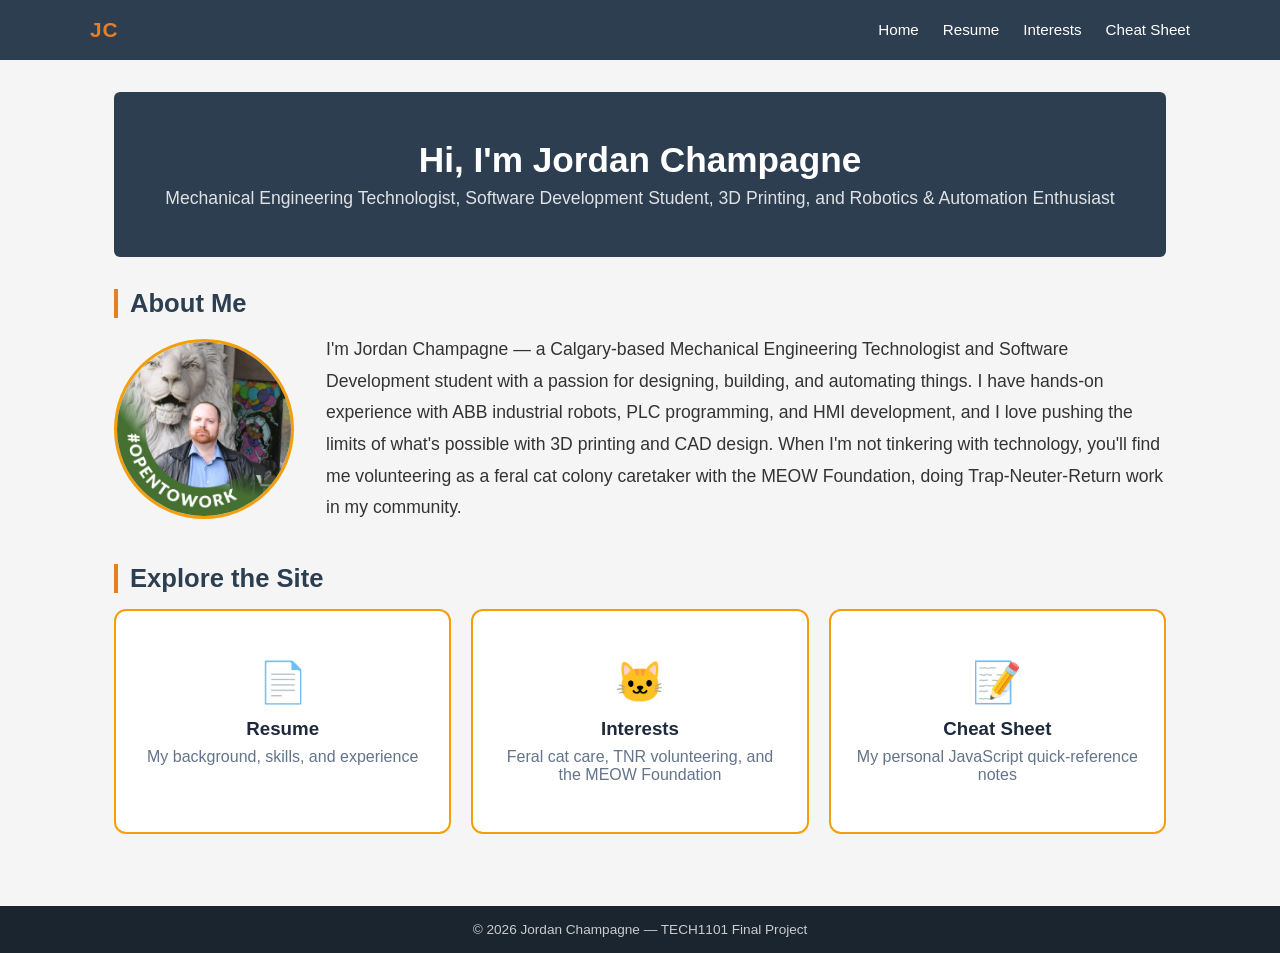
==== index.html @ 17ff37ef "Full resume update, profile photo, home page improvements" ====
<!DOCTYPE html>
<html lang="en">
<head>
    <meta charset="UTF-8">
    <meta name="viewport" content="width=device-width, initial-scale=1.0">
    <title>Jordan's Portfolio</title>
    <link rel="stylesheet" href="css/style.css">
</head>
<body>

    <!-- ===== Navigation ===== -->
    <nav>
        <div class="nav-container">
            <a href="index.html" class="nav-logo">JC</a>

            <!-- Hamburger button (visible on mobile) -->
            <button id="nav-toggle" class="nav-toggle" aria-label="Toggle navigation" aria-expanded="false">
                <span></span>
                <span></span>
                <span></span>
            </button>

            <ul id="nav-links" class="nav-links">
                <li><a href="index.html">Home</a></li>
                <li><a href="resume.html">Resume</a></li>
                <li><a href="hobby.html">Interests</a></li>
                <li><a href="cheatsheet.html">Cheat Sheet</a></li>
            </ul>
        </div>
    </nav>

    <!-- ===== Main Content ===== -->
    <main>
        <div class="page-hero">
            <h1>Hi, I'm Jordan Champagne</h1>
            <p>Mechanical Engineering Technologist, Software Development Student, 3D Printing, and Robotics &amp; Automation Enthusiast</p>
        </div>

        <!-- About blurb -->
        <section id="about">
            <h2>About Me</h2>
            <div class="about-grid">
                <img
                    src="images/profilepic.jpg"
                    alt="Jordan Champagne"
                    class="profile-img"
                    id="profile-photo"
                >
                <p>
                    I'm Jordan Champagne — a Calgary-based Mechanical Engineering Technologist and Software Development student
                    with a passion for designing, building, and automating things. I have hands-on experience with ABB industrial
                    robots, PLC programming, and HMI development, and I love pushing the limits of what's possible with 3D printing
                    and CAD design. When I'm not tinkering with technology, you'll find me volunteering as a feral cat colony
                    caretaker with the MEOW Foundation, doing Trap-Neuter-Return work in my community.
                </p>
            </div>
        </section>

        <!-- Quick links to the other pages -->
        <section id="quick-links">
            <h2>Explore the Site</h2>
            <div class="card-grid">
                <a href="resume.html" class="nav-card">
                    <div class="nav-card__icon">&#128196;</div>
                    <h3>Resume</h3>
                    <p>My background, skills, and experience</p>
                </a>
                <a href="hobby.html" class="nav-card">
                    <div class="nav-card__icon">&#128049;</div>
                    <h3>Interests</h3>
                    <p>Feral cat care, TNR volunteering, and the MEOW Foundation</p>
                </a>
                <a href="cheatsheet.html" class="nav-card">
                    <div class="nav-card__icon">&#128221;</div>
                    <h3>Cheat Sheet</h3>
                    <p>My personal JavaScript quick-reference notes</p>
                </a>
            </div>
        </section>
    </main>

    <!-- ===== Footer ===== -->
    <footer>
        <p>&copy; 2026 Jordan Champagne — TECH1101 Final Project</p>
    </footer>

    <script src="js/main.js"></script>
</body>
</html>
---- css/style.css ----
/* ============================================================
   style.css — Shared stylesheet for Jordan's Personal Website
   TECH1101 Final Project
   ============================================================ */

/* ---------- CSS Reset & Base ---------- */
*, *::before, *::after {
    box-sizing: border-box;
    margin: 0;
    padding: 0;
}

:root {
    /* Colour palette — edit these to restyle the whole site */
    --colour-primary:    #2c3e50;
    --colour-accent:     #e67e22;
    --colour-bg:         #f5f5f5;
    --colour-text:       #333333;
    --colour-nav-bg:     #2c3e50;
    --colour-nav-text:   #ffffff;
    --colour-footer-bg:  #1a252f;
    --colour-footer-text:#cccccc;

    /* Typography */
    --font-main: 'Segoe UI', Tahoma, Geneva, Verdana, sans-serif;
    --font-mono: 'Courier New', Courier, monospace;
}

body {
    font-family: var(--font-main);
    background-color: var(--colour-bg);
    color: var(--colour-text);
    min-height: 100vh;
    display: flex;
    flex-direction: column;
}

/* ---------- Navigation ---------- */
nav {
    background-color: var(--colour-nav-bg);
    padding: 0 1.5rem;
    position: sticky;
    top: 0;
    z-index: 100;
}

.nav-container {
    display: flex;
    justify-content: space-between;
    align-items: center;
    max-width: 1100px;
    margin: 0 auto;
    height: 60px;
}

.nav-logo {
    color: var(--colour-accent);
    font-size: 1.3rem;
    font-weight: 700;
    text-decoration: none;
    letter-spacing: 1px;
}

/* Hamburger button — hidden on desktop */
.nav-toggle {
    display: none;
    flex-direction: column;
    gap: 5px;
    background: none;
    border: none;
    cursor: pointer;
    padding: 4px;
}

.nav-toggle span {
    display: block;
    width: 25px;
    height: 3px;
    background-color: var(--colour-nav-text);
    border-radius: 2px;
    transition: all 0.3s ease;
}

.nav-links {
    list-style: none;
    display: flex;
    gap: 1.5rem;
}

.nav-links a {
    color: var(--colour-nav-text);
    text-decoration: none;
    font-size: 0.95rem;
    padding: 4px 0;
    border-bottom: 2px solid transparent;
    transition: border-colour 0.2s, color 0.2s;
}

.nav-links a:hover,
.nav-links a.active {
    color: var(--colour-accent);
    border-bottom-color: var(--colour-accent);
}

/* ---------- Main Content ---------- */
main {
    flex: 1;
    max-width: 1100px;
    width: 100%;
    margin: 0 auto;
    padding: 2rem 1.5rem;
}

/* Page hero / banner area */
.page-hero {
    background-color: var(--colour-primary);
    color: #fff;
    text-align: center;
    padding: 3rem 1.5rem;
    margin-bottom: 2rem;
    border-radius: 6px;
}

.page-hero h1 {
    font-size: 2.2rem;
    margin-bottom: 0.5rem;
}

.page-hero p {
    font-size: 1.1rem;
    opacity: 0.85;
}

/* General section spacing */
section {
    margin-bottom: 2.5rem;
}

section h2 {
    font-size: 1.6rem;
    color: var(--colour-primary);
    border-left: 4px solid var(--colour-accent);
    padding-left: 0.75rem;
    margin-bottom: 1rem;
}

/* ---------- Footer ---------- */
footer {
    background-color: var(--colour-footer-bg);
    color: var(--colour-footer-text);
    text-align: center;
    padding: 1rem;
    font-size: 0.85rem;
}

/* ============================================================
   Resume Page Components
   ============================================================ */

/* Contact list */
.contact-list {
    list-style: none;
    display: flex;
    flex-wrap: wrap;
    gap: 0.5rem 2rem;
}

/* Card used for education and experience entries */
.resume-card {
    background: #fff;
    border-left: 4px solid var(--colour-accent);
    padding: 1rem 1.25rem;
    margin-bottom: 1rem;
    border-radius: 4px;
    box-shadow: 0 1px 4px rgba(0,0,0,0.07);
}

.resume-card h3 {
    font-size: 1.1rem;
    color: var(--colour-primary);
    margin-bottom: 0.25rem;
}

.resume-meta {
    display: block;
    font-size: 0.85rem;
    color: #666;
    margin-bottom: 0.6rem;
}

.resume-card ul {
    padding-left: 1.2rem;
}

.resume-card ul li {
    margin-bottom: 0.3rem;
}

/* Skills table */
.skills-table {
    width: 100%;
    border-collapse: collapse;
    background: #fff;
    box-shadow: 0 1px 4px rgba(0,0,0,0.07);
    border-radius: 4px;
    overflow: hidden;
}

.skills-table th,
.skills-table td {
    padding: 0.75rem 1rem;
    text-align: left;
    border-bottom: 1px solid #e0e0e0;
}

.skills-table thead th {
    background-color: var(--colour-primary);
    color: #fff;
    font-weight: 600;
}

.skills-table tbody tr:last-child td {
    border-bottom: none;
}

.skills-table tbody tr:hover {
    background-color: #f0f0f0;
}

/* Project card grid */
.card-grid {
    display: grid;
    grid-template-columns: repeat(auto-fit, minmax(220px, 1fr));
    gap: 1.25rem;
}

.project-card {
    background: #fff;
    border-radius: 6px;
    padding: 1.25rem;
    box-shadow: 0 1px 6px rgba(0,0,0,0.1);
    text-align: center;
    transition: transform 0.2s, box-shadow 0.2s;
}

.project-card:hover {
    transform: translateY(-4px);
    box-shadow: 0 4px 14px rgba(0,0,0,0.15);
}

.project-card__icon {
    font-size: 2.2rem;
    margin-bottom: 0.6rem;
    color: var(--colour-accent);
}

.project-card h3 {
    font-size: 1rem;
    color: var(--colour-primary);
    margin-bottom: 0.5rem;
}

/* ============================================================
   Hobby / Interests Page Components
   ============================================================ */

/* TNR ordered steps */
.tnr-steps {
    padding-left: 1.4rem;
    margin: 1rem 0;
}

.tnr-steps li {
    margin-bottom: 0.5rem;
}

/* TNR comparison table */
.tnr-table {
    width: 100%;
    border-collapse: collapse;
    margin-top: 1rem;
    background: #fff;
    box-shadow: 0 1px 4px rgba(0,0,0,0.07);
    border-radius: 4px;
    overflow: hidden;
}

.tnr-table caption {
    font-weight: 600;
    text-align: left;
    padding: 0.5rem 1rem;
    background: #eef2f5;
    color: var(--colour-primary);
}

.tnr-table th,
.tnr-table td {
    padding: 0.7rem 1rem;
    border-bottom: 1px solid #e0e0e0;
    text-align: left;
}

.tnr-table thead th {
    background-color: var(--colour-primary);
    color: #fff;
}

.tnr-table tbody tr:last-child td {
    border-bottom: none;
}

/* Temperature Checker card */
.temp-checker-card {
    background: #fff;
    border-radius: 8px;
    padding: 1.5rem;
    box-shadow: 0 1px 6px rgba(0,0,0,0.1);
    max-width: 560px;
}

.temp-input-row {
    display: flex;
    flex-wrap: wrap;
    align-items: center;
    gap: 0.6rem;
    margin-bottom: 1rem;
}

.temp-input-row label {
    font-weight: 600;
    flex-basis: 100%;   /* label on its own line on small screens */
}

.temp-input-row input[type="number"] {
    width: 90px;
    padding: 0.5rem 0.6rem;
    border: 1px solid #ccc;
    border-radius: 4px;
    font-size: 1rem;
    font-family: var(--font-main);
}

.temp-input-row select {
    padding: 0.5rem 0.4rem;
    border: 1px solid #ccc;
    border-radius: 4px;
    font-size: 1rem;
    font-family: var(--font-main);
    background: #fff;
}

/* Primary button style */
.btn-primary {
    background-color: var(--colour-accent);
    color: #fff;
    border: none;
    padding: 0.55rem 1.1rem;
    border-radius: 4px;
    font-size: 0.95rem;
    cursor: pointer;
    transition: background-color 0.2s;
}

.btn-primary:hover {
    background-color: #cf6d17;
}

/* Result box — colour changes based on outcome */
.temp-result {
    padding: 0.85rem 1rem;
    border-radius: 4px;
    font-weight: 600;
    margin-bottom: 0.75rem;
    white-space: pre-line;   /* preserves line breaks from JS template literals */
}

.temp-result--safe {
    background-color: #d4edda;
    color: #155724;
    border: 1px solid #c3e6cb;
}

.temp-result--cold {
    background-color: #cce5ff;
    color: #004085;
    border: 1px solid #b8daff;
}

.temp-result--hot {
    background-color: #f8d7da;
    color: #721c24;
    border: 1px solid #f5c6cb;
}

.temp-result--warn {
    background-color: #fff3cd;
    color: #856404;
    border: 1px solid #ffeeba;
}

.temp-note {
    font-size: 0.82rem;
    color: #666;
}

/* ---------- Responsive — Tablet (≤768px) ---------- */
@media (max-width: 768px) {
    .nav-toggle {
        display: flex;
    }

    .nav-links {
        display: none;
        flex-direction: column;
        gap: 0;
        position: absolute;
        top: 60px;
        left: 0;
        width: 100%;
        background-color: var(--colour-nav-bg);
        padding: 0.5rem 0;
    }

    /* JS adds .open class to show the menu */
    .nav-links.open {
        display: flex;
    }

    .nav-links li a {
        display: block;
        padding: 0.75rem 1.5rem;
        border-bottom: none;
    }

    .page-hero h1 {
        font-size: 1.6rem;
    }
}

/* ---------- Responsive — Mobile (≤480px) ---------- */
@media (max-width: 480px) {
    main {
        padding: 1.25rem 1rem;
    }

    .page-hero {
        padding: 2rem 1rem;
    }

    .page-hero h1 {
        font-size: 1.3rem;
    }
}

/* ============================================================
   Responsive Images
   ============================================================ */
.content-img {
    display: block;
    max-width: 100%;
    height: auto;
    border-radius: 8px;
    margin: 1rem 0;
}

/* ============================================================
   Home Page — Nav Cards
   ============================================================ */
#about p {
    font-size: 1.1rem;
    line-height: 1.8;
}

.about-grid {
    display: grid;
    grid-template-columns: 180px 1fr;
    gap: 2rem;
    align-items: center;
}

.profile-img {
    width: 180px;
    height: 180px;
    object-fit: cover;
    border-radius: 50%;
    border: 3px solid #f59e0b;
    display: block;
}

@media (max-width: 600px) {
    .about-grid {
        grid-template-columns: 1fr;
        text-align: center;
    }
    .profile-img {
        margin: 0 auto;
    }
}

.nav-card {
    display: flex;
    flex-direction: column;
    align-items: center;
    text-align: center;
    background: var(--card-bg, #fff);
    border: 2px solid #f59e0b;
    border-radius: 12px;
    padding: 3rem 1.5rem;
    text-decoration: none;
    color: inherit;
    transition: transform 0.2s ease, box-shadow 0.2s ease;
}

.nav-card:hover {
    transform: translateY(-4px);
    box-shadow: 0 8px 24px rgba(0, 0, 0, 0.1);
}

.nav-card__icon {
    font-size: 2.5rem;
    margin-bottom: 0.75rem;
}

.nav-card h3 {
    margin-bottom: 0.5rem;
    color: var(--heading, #1e293b);
}

.nav-card p {
    font-size: 1rem;
    color: var(--text-muted, #64748b);
    margin: 0;
}

/* ============================================================
   Cheat Sheet Entries
   ============================================================ */
.cheat-entry {
    background: var(--card-bg, #fff);
    border: 1px solid var(--border, #e2e8f0);
    border-left: 4px solid var(--accent, #f59e0b);
    border-radius: 8px;
    padding: 1.25rem 1.5rem;
    margin-bottom: 1.5rem;
}

.cheat-entry h2 {
    font-size: 1.1rem;
    margin-bottom: 0.5rem;
    color: var(--heading, #1e293b);
}

.cheat-entry p {
    margin-bottom: 0.75rem;
    color: var(--text, #334155);
}

/* Code block styling */
.cheat-entry pre {
    background: #1e293b;
    color: #e2e8f0;
    border-radius: 6px;
    padding: 1rem 1.25rem;
    overflow-x: auto;
    font-size: 0.875rem;
    line-height: 1.6;
}

.cheat-entry code {
    font-family: "Courier New", Courier, monospace;
    font-size: 0.9em;
    background: #f1f5f9;
    color: #0f172a;
    padding: 0.1em 0.4em;
    border-radius: 3px;
}

/* Inside a pre block, reset inline code styles */
.cheat-entry pre code {
    background: transparent;
    color: inherit;
    padding: 0;
    font-size: inherit;
}
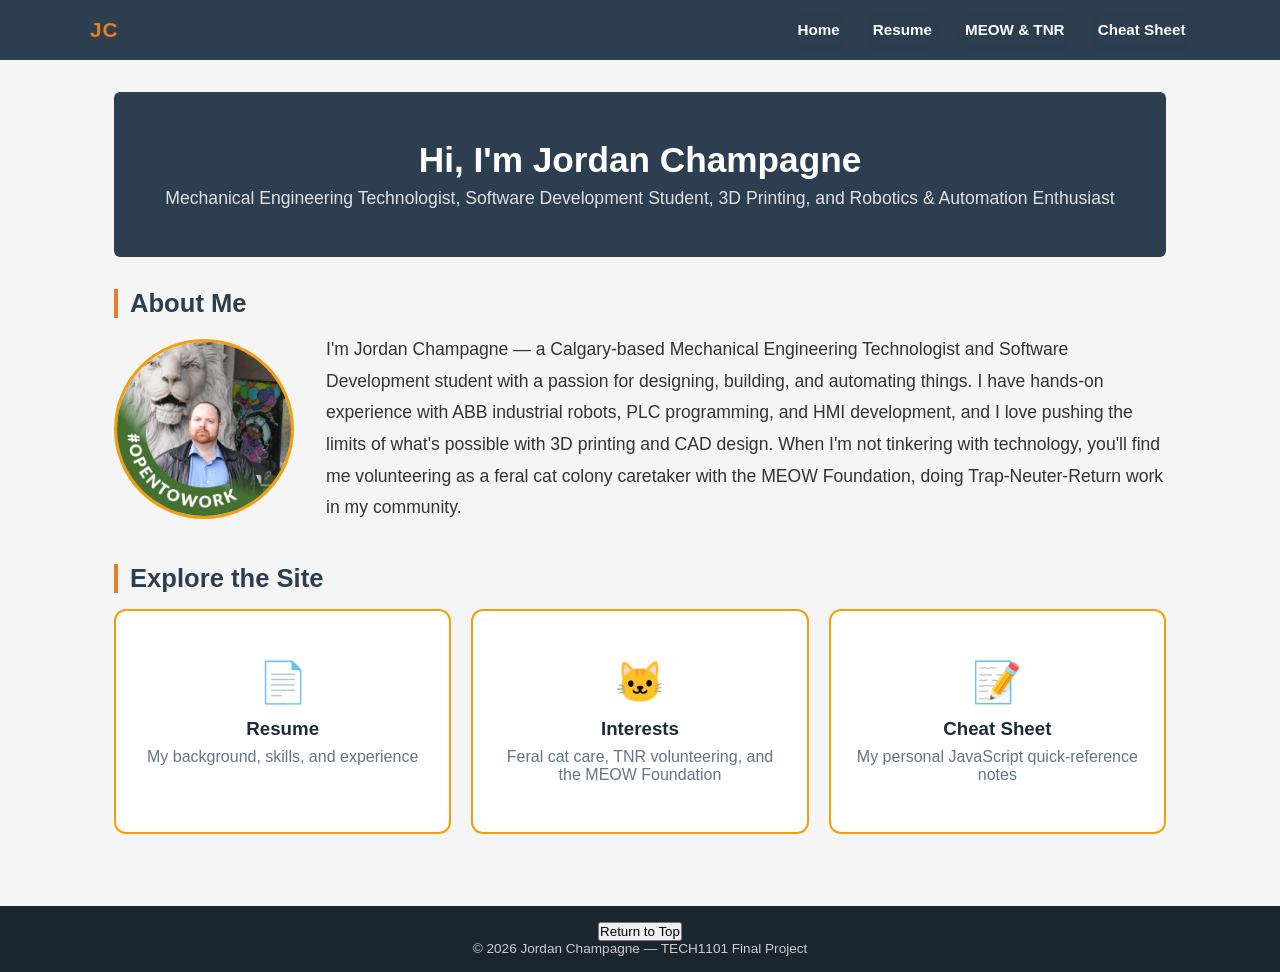
==== commit 6972fcaa: "Sync all local changes: MEOW TNR page, image fixes, nav updates, and style improvements" ====
--- a/index.html
+++ b/index.html
@@ -23,7 +23,7 @@
             <ul id="nav-links" class="nav-links">
                 <li><a href="index.html">Home</a></li>
                 <li><a href="resume.html">Resume</a></li>
-                <li><a href="hobby.html">Interests</a></li>
+                <li><a href="meow-tnr.html">MEOW & TNR</a></li>
                 <li><a href="cheatsheet.html">Cheat Sheet</a></li>
             </ul>
         </div>
@@ -42,7 +42,7 @@
             <div class="about-grid">
                 <img
                     src="images/profilepic.jpg"
-                    alt="Jordan Champagne"
+                    alt="Portrait of Jordan Champagne, Mechanical Engineering Technologist and Software Development student."
                     class="profile-img"
                     id="profile-photo"
                 >
@@ -81,6 +81,7 @@
 
     <!-- ===== Footer ===== -->
     <footer>
+        <button onclick="window.scrollTo({top: 0, behavior: 'smooth'});" class="return-top-btn">Return to Top</button>
         <p>&copy; 2026 Jordan Champagne — TECH1101 Final Project</p>
     </footer>
 
--- a/css/style.css
+++ b/css/style.css
@@ -1,3 +1,44 @@
+/* Style nav bar links like portfolio buttons for consistency */
+/* Top nav bar links styled as buttons for full consistency */
+.nav-links a {
+    background: var(--colour-primary, #2c3e50);
+    color: #fff !important;
+    padding: 0.5em 1.3em;
+    border: none;
+    border-radius: 0.4em;
+    text-decoration: none;
+    font-weight: 600;
+    font-size: 1rem;
+    margin: 0 0.3em;
+    transition: background 0.2s, color 0.2s, box-shadow 0.2s;
+    display: inline-block;
+    box-shadow: 0 2px 8px rgba(44,62,80,0.08);
+    cursor: pointer;
+}
+.nav-links a:hover, .nav-links a.active {
+    background: var(--colour-accent, #e67e22);
+    color: #fff;
+    box-shadow: 0 4px 16px rgba(230,103,34,0.12);
+}
+/* Portfolio navigation buttons (bottom of C++ Projects page) */
+.portfolio-btn {
+    background: var(--colour-primary, #2c3e50);
+    color: #fff !important;
+    padding: 0.6em 1.4em;
+    border: none;
+    border-radius: 0.4em;
+    text-decoration: none;
+    font-weight: 600;
+    font-size: 1rem;
+    transition: background 0.2s, color 0.2s;
+    box-shadow: 0 2px 8px rgba(44,62,80,0.08);
+    cursor: pointer;
+    display: inline-block;
+}
+.portfolio-btn:hover:not([style*="pointer-events:none"]) {
+    background: var(--colour-accent, #e67e22);
+    color: #fff;
+}
 /* ============================================================
    style.css — Shared stylesheet for Jordan's Personal Website
    TECH1101 Final Project
@@ -562,8 +603,12 @@
     border-radius: 6px;
     padding: 1rem 1.25rem;
     overflow-x: auto;
-    font-size: 0.875rem;
-    line-height: 1.6;
+    font-size: 1rem;
+    font-weight: 600;
+    font-family: "Consolas", "Courier New", Courier, monospace;
+    line-height: 1.8;
+    tab-size: 4;
+    white-space: pre;
 }
 
 .cheat-entry code {
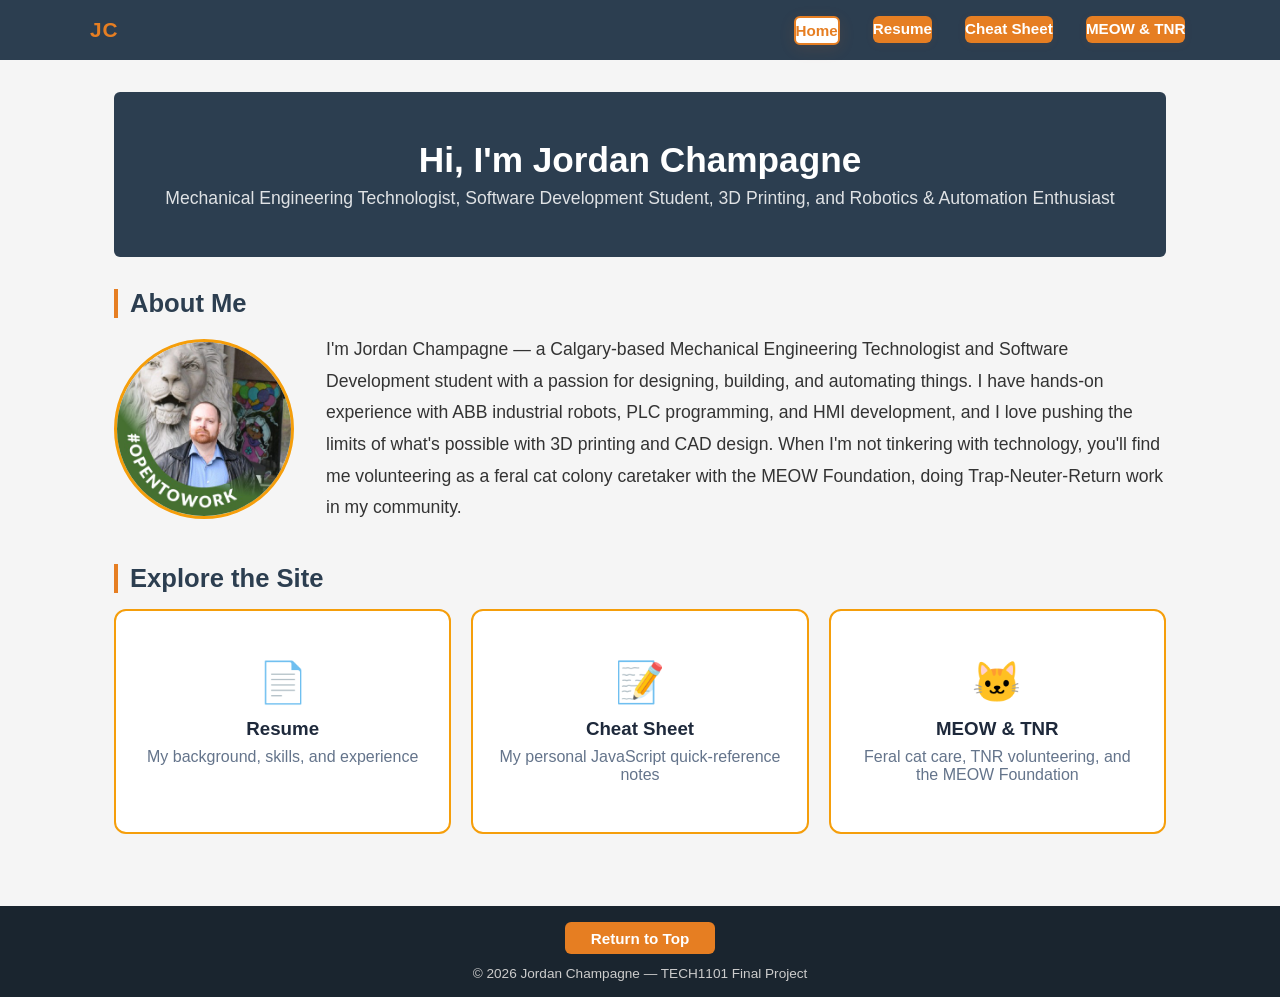
==== commit 723ab6bd: "Reorder home cards, add floating top btn to resume/meow-tnr, fix cpp-projects btn order" ====
--- a/index.html
+++ b/index.html
@@ -23,8 +23,8 @@
             <ul id="nav-links" class="nav-links">
                 <li><a href="index.html">Home</a></li>
                 <li><a href="resume.html">Resume</a></li>
-                <li><a href="meow-tnr.html">MEOW & TNR</a></li>
                 <li><a href="cheatsheet.html">Cheat Sheet</a></li>
+                <li><a href="meow-tnr.html">MEOW &amp; TNR</a></li>
             </ul>
         </div>
     </nav>
@@ -65,15 +65,15 @@
                     <h3>Resume</h3>
                     <p>My background, skills, and experience</p>
                 </a>
-                <a href="hobby.html" class="nav-card">
-                    <div class="nav-card__icon">&#128049;</div>
-                    <h3>Interests</h3>
-                    <p>Feral cat care, TNR volunteering, and the MEOW Foundation</p>
-                </a>
                 <a href="cheatsheet.html" class="nav-card">
                     <div class="nav-card__icon">&#128221;</div>
                     <h3>Cheat Sheet</h3>
                     <p>My personal JavaScript quick-reference notes</p>
+                </a>
+                <a href="meow-tnr.html" class="nav-card">
+                    <div class="nav-card__icon">&#128049;</div>
+                    <h3>MEOW &amp; TNR</h3>
+                    <p>Feral cat care, TNR volunteering, and the MEOW Foundation</p>
                 </a>
             </div>
         </section>
--- a/css/style.css
+++ b/css/style.css
@@ -1,9 +1,9 @@
 /* Style nav bar links like portfolio buttons for consistency */
 /* Top nav bar links styled as buttons for full consistency */
 .nav-links a {
-    background: var(--colour-primary, #2c3e50);
+    background: var(--colour-accent, #e67e22);
     color: #fff !important;
-    padding: 0.5em 1.3em;
+    padding: 0.5em 1.7em;
     border: none;
     border-radius: 0.4em;
     text-decoration: none;
@@ -12,13 +12,14 @@
     margin: 0 0.3em;
     transition: background 0.2s, color 0.2s, box-shadow 0.2s;
     display: inline-block;
-    box-shadow: 0 2px 8px rgba(44,62,80,0.08);
+    box-shadow: 0 2px 8px rgba(230,103,34,0.08);
     cursor: pointer;
 }
 .nav-links a:hover, .nav-links a.active {
-    background: var(--colour-accent, #e67e22);
-    color: #fff;
+    background: #fff;
+    color: var(--colour-accent, #e67e22) !important;
     box-shadow: 0 4px 16px rgba(230,103,34,0.12);
+    border: 2px solid var(--colour-accent, #e67e22);
 }
 /* Portfolio navigation buttons (bottom of C++ Projects page) */
 .portfolio-btn {
@@ -91,7 +92,7 @@
     align-items: center;
     max-width: 1100px;
     margin: 0 auto;
-    height: 60px;
+    height: 3.75rem;
 }
 
 .nav-logo {
@@ -115,10 +116,10 @@
 
 .nav-toggle span {
     display: block;
-    width: 25px;
-    height: 3px;
+    width: 1.5rem;
+    height: 0.2rem;
     background-color: var(--colour-nav-text);
-    border-radius: 2px;
+    border-radius: 0.125rem;
     transition: all 0.3s ease;
 }
 
@@ -194,6 +195,92 @@
     font-size: 0.85rem;
 }
 
+.return-top-btn {
+    display: block;
+    margin: 0 auto 0.75rem auto;
+    background: var(--colour-accent, #e67e22);
+    color: #fff;
+    border: none;
+    border-radius: 0.4em;
+    padding: 0.5em 1.7em;
+    font-size: 0.95rem;
+    font-weight: 600;
+    cursor: pointer;
+    transition: background 0.2s;
+}
+.return-top-btn:hover {
+    background: #fff;
+    color: var(--colour-accent, #e67e22);
+    outline: 2px solid var(--colour-accent, #e67e22);
+}
+
+/* ---------- Page Table of Contents ---------- */
+.page-toc {
+    background: #fff;
+    border-left: 4px solid var(--colour-accent, #e67e22);
+    border-radius: 0.4em;
+    padding: 1em 1.5em;
+    margin: 1.5em auto;
+    max-width: 860px;
+    position: static;
+    top: auto;
+    z-index: auto;
+    box-shadow: none;
+}
+.page-toc h2 {
+    font-size: 1rem;
+    margin-bottom: 0.5em;
+    color: var(--colour-primary, #2c3e50);
+    text-transform: uppercase;
+    letter-spacing: 0.05em;
+}
+.page-toc ul {
+    display: grid;
+    grid-template-columns: 1fr 1fr;
+    gap: 0.2em 2em;
+    list-style: none;
+    padding: 0;
+    margin: 0;
+}
+.page-toc ul li {
+    margin: 0.3em 0;
+}
+.page-toc ul li a {
+    color: var(--colour-accent, #e67e22);
+    text-decoration: none;
+    font-weight: 500;
+}
+.page-toc ul li a:hover {
+    text-decoration: underline;
+}
+
+/* ---------- Floating Back-to-Top Button ---------- */
+#float-top-btn {
+    position: fixed;
+    bottom: 2rem;
+    right: 1.5rem;
+    background: var(--colour-accent, #e67e22);
+    color: #fff;
+    border: none;
+    border-radius: 2em;
+    padding: 0.55em 1.1em;
+    font-size: 1rem;
+    font-weight: 700;
+    cursor: pointer;
+    box-shadow: 0 4px 16px rgba(0,0,0,0.18);
+    opacity: 0;
+    pointer-events: none;
+    transition: opacity 0.3s, background 0.2s;
+    z-index: 999;
+}
+#float-top-btn.visible {
+    opacity: 1;
+    pointer-events: auto;
+}
+#float-top-btn:hover {
+    background: var(--colour-primary, #2c3e50);
+}
+
 /* ============================================================
    Resume Page Components
    ============================================================ */
@@ -212,7 +299,7 @@
     border-left: 4px solid var(--colour-accent);
     padding: 1rem 1.25rem;
     margin-bottom: 1rem;
-    border-radius: 4px;
+    border-radius: 0.25rem;
     box-shadow: 0 1px 4px rgba(0,0,0,0.07);
 }
 
@@ -277,7 +364,7 @@
 
 .project-card {
     background: #fff;
-    border-radius: 6px;
+    border-radius: 0.375rem;
     padding: 1.25rem;
     box-shadow: 0 1px 6px rgba(0,0,0,0.1);
     text-align: center;
@@ -285,7 +372,7 @@
 }
 
 .project-card:hover {
-    transform: translateY(-4px);
+    transform: translateY(-0.25rem);
     box-shadow: 0 4px 14px rgba(0,0,0,0.15);
 }
 
@@ -373,7 +460,7 @@
 }
 
 .temp-input-row input[type="number"] {
-    width: 90px;
+    width: 5.5rem;
     padding: 0.5rem 0.6rem;
     border: 1px solid #ccc;
     border-radius: 4px;
@@ -514,17 +601,17 @@
 
 .about-grid {
     display: grid;
-    grid-template-columns: 180px 1fr;
+    grid-template-columns: 11.25rem 1fr;
     gap: 2rem;
     align-items: center;
 }
 
 .profile-img {
-    width: 180px;
-    height: 180px;
+    width: 11.25rem;
+    height: 11.25rem;
     object-fit: cover;
     border-radius: 50%;
-    border: 3px solid #f59e0b;
+    border: 0.2rem solid #f59e0b;
     display: block;
 }
 
@@ -545,7 +632,7 @@
     text-align: center;
     background: var(--card-bg, #fff);
     border: 2px solid #f59e0b;
-    border-radius: 12px;
+    border-radius: 0.75rem;
     padding: 3rem 1.5rem;
     text-decoration: none;
     color: inherit;
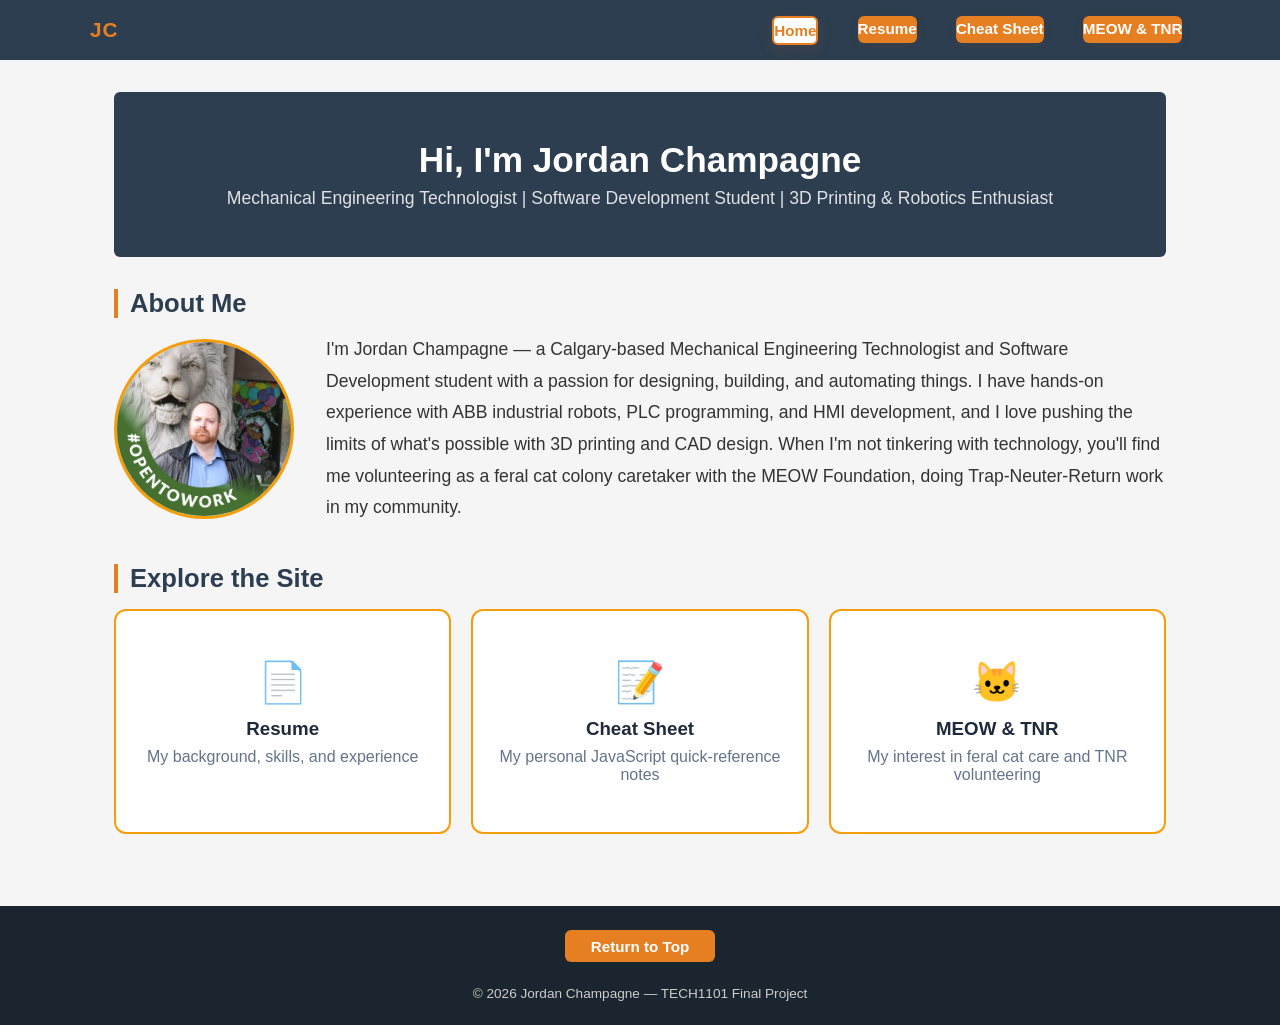
==== commit a21698d7: "Polish pass: fix wording, capitalisation, invalid HTML entities, remove TODO comment" ====
--- a/index.html
+++ b/index.html
@@ -33,7 +33,7 @@
     <main>
         <div class="page-hero">
             <h1>Hi, I'm Jordan Champagne</h1>
-            <p>Mechanical Engineering Technologist, Software Development Student, 3D Printing, and Robotics &amp; Automation Enthusiast</p>
+            <p>Mechanical Engineering Technologist | Software Development Student | 3D Printing &amp; Robotics Enthusiast</p>
         </div>
 
         <!-- About blurb -->
@@ -73,7 +73,7 @@
                 <a href="meow-tnr.html" class="nav-card">
                     <div class="nav-card__icon">&#128049;</div>
                     <h3>MEOW &amp; TNR</h3>
-                    <p>Feral cat care, TNR volunteering, and the MEOW Foundation</p>
+                    <p>My interest in feral cat care and TNR volunteering</p>
                 </a>
             </div>
         </section>
--- a/css/style.css
+++ b/css/style.css
@@ -3,13 +3,13 @@
 .nav-links a {
     background: var(--colour-accent, #e67e22);
     color: #fff !important;
-    padding: 0.5em 1.7em;
+    padding: 0.5em 2.2em;
     border: none;
     border-radius: 0.4em;
     text-decoration: none;
     font-weight: 600;
     font-size: 1rem;
-    margin: 0 0.3em;
+    margin: 0 0.5em;
     transition: background 0.2s, color 0.2s, box-shadow 0.2s;
     display: inline-block;
     box-shadow: 0 2px 8px rgba(230,103,34,0.08);
@@ -36,9 +36,18 @@
     cursor: pointer;
     display: inline-block;
 }
-.portfolio-btn:hover:not([style*="pointer-events:none"]) {
-    background: var(--colour-accent, #e67e22);
-    color: #fff;
+.portfolio-btn:hover:not(.portfolio-btn--active) {
+    background: var(--colour-primary, #2c3e50);
+    color: var(--colour-accent, #e67e22);
+}
+
+/* Current page in footer project nav */
+a.portfolio-btn.portfolio-btn--active,
+button.portfolio-btn.portfolio-btn--active {
+    color: var(--colour-accent, #e67e22) !important;
+    pointer-events: none;
+    cursor: default;
+    opacity: 1;
 }
 /* ============================================================
    style.css — Shared stylesheet for Jordan's Personal Website
@@ -191,8 +200,12 @@
     background-color: var(--colour-footer-bg);
     color: var(--colour-footer-text);
     text-align: center;
-    padding: 1rem;
+    padding: 1.5rem 1rem;
     font-size: 0.85rem;
+    display: flex;
+    flex-direction: column;
+    align-items: center;
+    gap: 0.75rem;
 }
 
 .return-top-btn {
@@ -281,6 +294,30 @@
     background: var(--colour-primary, #2c3e50);
 }
 
+/* Skills section headings & lists */
+.skills-section {
+    margin-bottom: 1.5rem;
+}
+
+.skills-section h2 {
+    margin-top: 1.5rem;
+    margin-bottom: 0.75rem;
+}
+
+.skills-section h2:first-child {
+    margin-top: 0;
+}
+
+.skills-list {
+    padding-left: 1.2rem;
+    margin-bottom: 1rem;
+}
+
+.skills-list li {
+    margin-bottom: 0.4rem;
+    line-height: 1.6;
+}
+
 /* ============================================================
    Resume Page Components
    ============================================================ */
@@ -386,6 +423,62 @@
     font-size: 1rem;
     color: var(--colour-primary);
     margin-bottom: 0.5rem;
+}
+
+/* Responsive video wrapper inside project cards */
+.project-video {
+    position: relative;
+    width: 100%;
+    padding-bottom: 56.25%; /* 16:9 */
+    height: 0;
+    margin: 0.75rem 0;
+    border-radius: 0.375rem;
+    overflow: hidden;
+}
+
+.project-video iframe {
+    position: absolute;
+    top: 0;
+    left: 0;
+    width: 100%;
+    height: 100%;
+    border: none;
+}
+
+/* Extra spacing for HTML/Web projects page cards */
+.web-projects-list {
+    margin-top: 1.2rem;
+}
+
+.web-projects-list .cpp-project-card {
+    margin-bottom: 1.6rem;
+}
+
+.web-projects-list .cpp-project-card h2 {
+    margin-bottom: 0.85rem;
+}
+
+.web-projects-list .cpp-project-card p {
+    margin-bottom: 1rem;
+    line-height: 1.6;
+}
+
+/* Extra spacing for C++ downloads page cards */
+.cpp-downloads-list {
+    margin-top: 1.2rem;
+}
+
+.cpp-downloads-list .cpp-project-card {
+    margin-bottom: 1.6rem;
+}
+
+.cpp-downloads-list .cpp-project-card h2 {
+    margin-bottom: 0.85rem;
+}
+
+.cpp-downloads-list .cpp-project-card p {
+    margin-bottom: 1rem;
+    line-height: 1.6;
 }
 
 /* ============================================================
@@ -670,6 +763,7 @@
     border-radius: 8px;
     padding: 1.25rem 1.5rem;
     margin-bottom: 1.5rem;
+    scroll-margin-top: 4.5rem; /* offset for sticky nav (3.75rem) + small gap */
 }
 
 .cheat-entry h2 {
